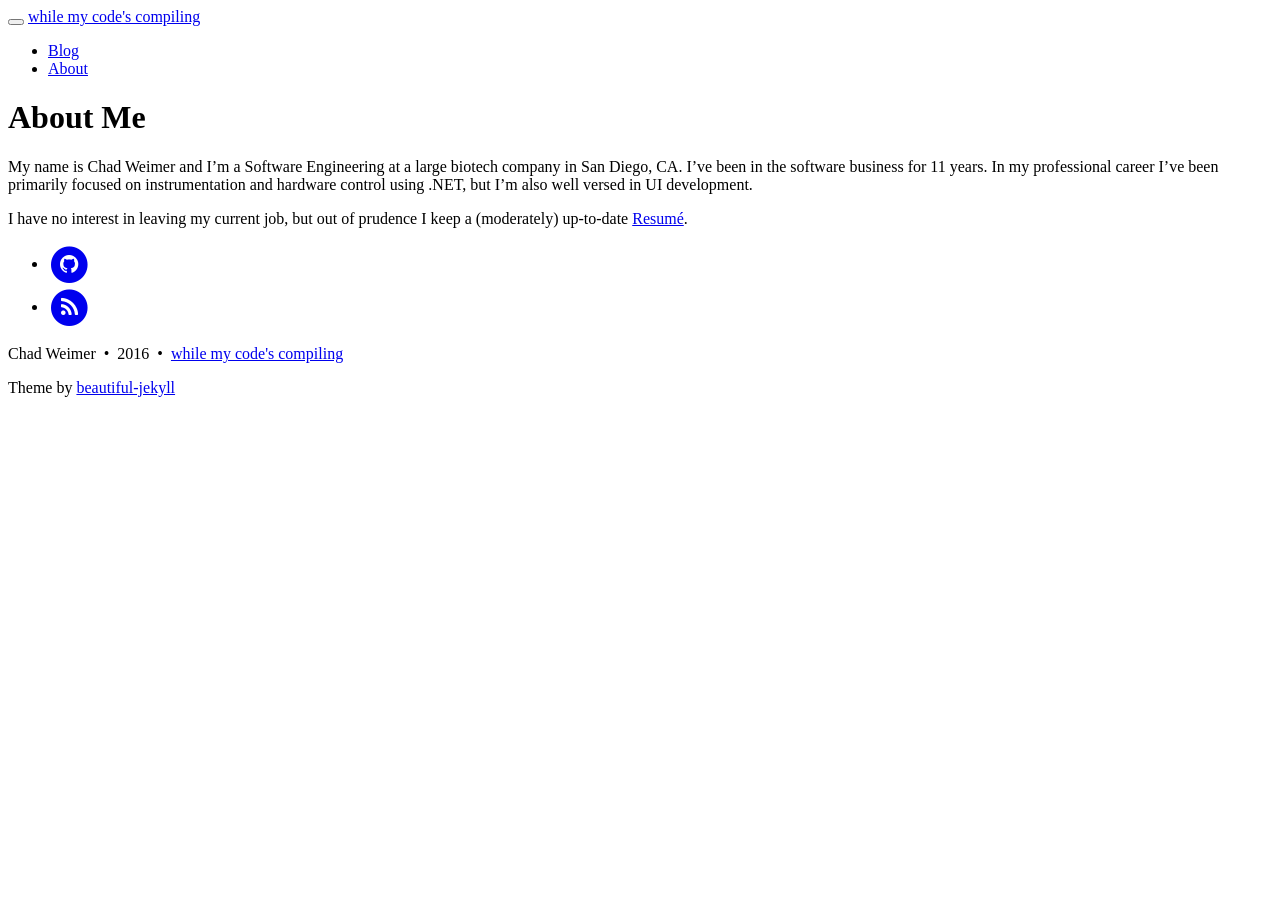
==== docs/page/about/index.html @ eaa2c8b6 "Switched to the Beautiful Hugo theme" ====
<!DOCTYPE html>
<html lang="en">

  <head>
  <meta charset="utf-8" />
  <meta http-equiv="X-UA-Compatible" content="IE=edge">
  <meta name="viewport" content="width=device-width, initial-scale=1.0, maximum-scale=1.0">

  <title>About Me</title>

  <meta name="author" content="Chad Weimer" />
  
  

  <meta name="generator" content="Hugo 0.17" />

  <link rel="alternate" href="https://cha.dweimer.com/index.xml" type="application/rss+xml" title="while my code&#39;s compiling">

  <link rel="stylesheet" href="//maxcdn.bootstrapcdn.com/font-awesome/4.5.0/css/font-awesome.min.css" />
  <link rel="stylesheet" href="https://cha.dweimer.com/css/bootstrap.min.css" />
  <link rel="stylesheet" href="https://cha.dweimer.com/css/main.css" />
  <link rel="stylesheet" href="//fonts.googleapis.com/css?family=Lora:400,700,400italic,700italic" />
  <link rel="stylesheet" href="//fonts.googleapis.com/css?family=Open+Sans:300italic,400italic,600italic,700italic,800italic,400,300,600,700,800" />
  <link rel="stylesheet" href="https://cha.dweimer.com/css/pygment_highlights.css" />
  
  
  <meta property="og:title" content="About Me" />
  <meta property="og:type" content="website" />
  <meta property="og:url" content="/page/about//" />
  <meta property="og:image" content="" />
  
</head>


  <body>

    <nav class="navbar navbar-default navbar-fixed-top navbar-custom">
  <div class="container-fluid">
    <div class="navbar-header">
      <button type="button" class="navbar-toggle" data-toggle="collapse" data-target="#main-navbar">
        <span class="sr-only">Toggle navigation</span>
        <span class="icon-bar"></span>
        <span class="icon-bar"></span>
        <span class="icon-bar"></span>
      </button>
      <a class="navbar-brand" href="https://cha.dweimer.com/">while my code&#39;s compiling</a>
    </div>

    <div class="collapse navbar-collapse" id="main-navbar">
      <ul class="nav navbar-nav navbar-right">
      
        
          <li>
          <a title="Blog" href="/">Blog</a>
  	      </li>
  	    
      
        
          <li>
          <a title="About" href="/page/about/">About</a>
  	      </li>
  	    
      
      </ul>
    </div>

	<div class="avatar-container">
	  <div class="avatar-img-border">
      
	  </div>
	</div>

  </div>
</nav>


    <div role="main" class="container main-content">

      
        





<header class="header-section ">

<div class="intro-header no-img">
  <div class="container">
    <div class="row">
      <div class="col-lg-8 col-lg-offset-2 col-md-10 col-md-offset-1">
        <div class="page-heading">
          <h1>About Me</h1>
      
      
      
        </div>
      </div>
    </div>
  </div>
</div>
</header>




<div class="container" role="main">
  <div class="row">
    <div class="col-lg-8 col-lg-offset-2 col-md-10 col-md-offset-1">
      <p>My name is Chad Weimer and I&rsquo;m a Software Engineering at a large biotech company in San Diego, CA. I&rsquo;ve been in the software business for 11 years. In my professional career I&rsquo;ve been primarily focused on instrumentation and hardware control using .NET, but I&rsquo;m also well versed in UI development.</p>

<p>I have no interest in leaving my current job, but out of prudence I keep a (moderately) up-to-date <a href="/page/about/resume">Resumé</a>.</p>

      
    </div>
  </div>
</div>

      

    </div>

    <footer>
  <div class="container beautiful-jekyll-footer">
    <div class="row">
      <div class="col-lg-8 col-lg-offset-2 col-md-10 col-md-offset-1">
        <ul class="list-inline text-center footer-links">
          
          
          <li>
            <a href="https://github.com/https://github.com/chadweimer" title="GitHub">
              <span class="fa-stack fa-lg">
                <i class="fa fa-circle fa-stack-2x"></i>
                <i class="fa fa-github fa-stack-1x fa-inverse"></i>
              </span>
            </a>
          </li>
          
		      
		      
		      
	    	  
          
          

    		  <li>
      			<a href="https://cha.dweimer.com/index.xml" title="RSS">
      			  <span class="fa-stack fa-lg">
        				<i class="fa fa-circle fa-stack-2x"></i>
        				<i class="fa fa-rss fa-stack-1x fa-inverse"></i>
      			  </span>
      			</a>
    		  </li>		

        </ul>
        <p class="copyright text-muted">
    		  Chad Weimer
    		  &nbsp;&bull;&nbsp;
    		  2016
    		  
    		  
    		  &nbsp;&bull;&nbsp;
    		  <a href="https://cha.dweimer.com/">while my code&#39;s compiling</a>
    		  
  	    </p>
  	        
    		<p class="theme-by text-muted">
    		  Theme by
    		  <a href="http://deanattali.com/beautiful-jekyll/">beautiful-jekyll</a>
    		</p>
      </div>
    </div>
  </div>
</footer>

<script src="https://cha.dweimer.com/js/jquery-1.11.2.min.js"></script>
<script src="https://cha.dweimer.com/js/bootstrap.min.js"></script>
<script src="https://cha.dweimer.com/js/main.js"></script>


<script>
(function(i,s,o,g,r,a,m){i['GoogleAnalyticsObject']=r;i[r]=i[r]||function(){
(i[r].q=i[r].q||[]).push(arguments)},i[r].l=1*new Date();a=s.createElement(o),
m=s.getElementsByTagName(o)[0];a.async=1;a.src=g;m.parentNode.insertBefore(a,m)
})(window,document,'script','//www.google-analytics.com/analytics.js','ga');

ga('create', 'UA-19191579-6', 'auto');
ga('send', 'pageview');
</script>


  </body>
</html>
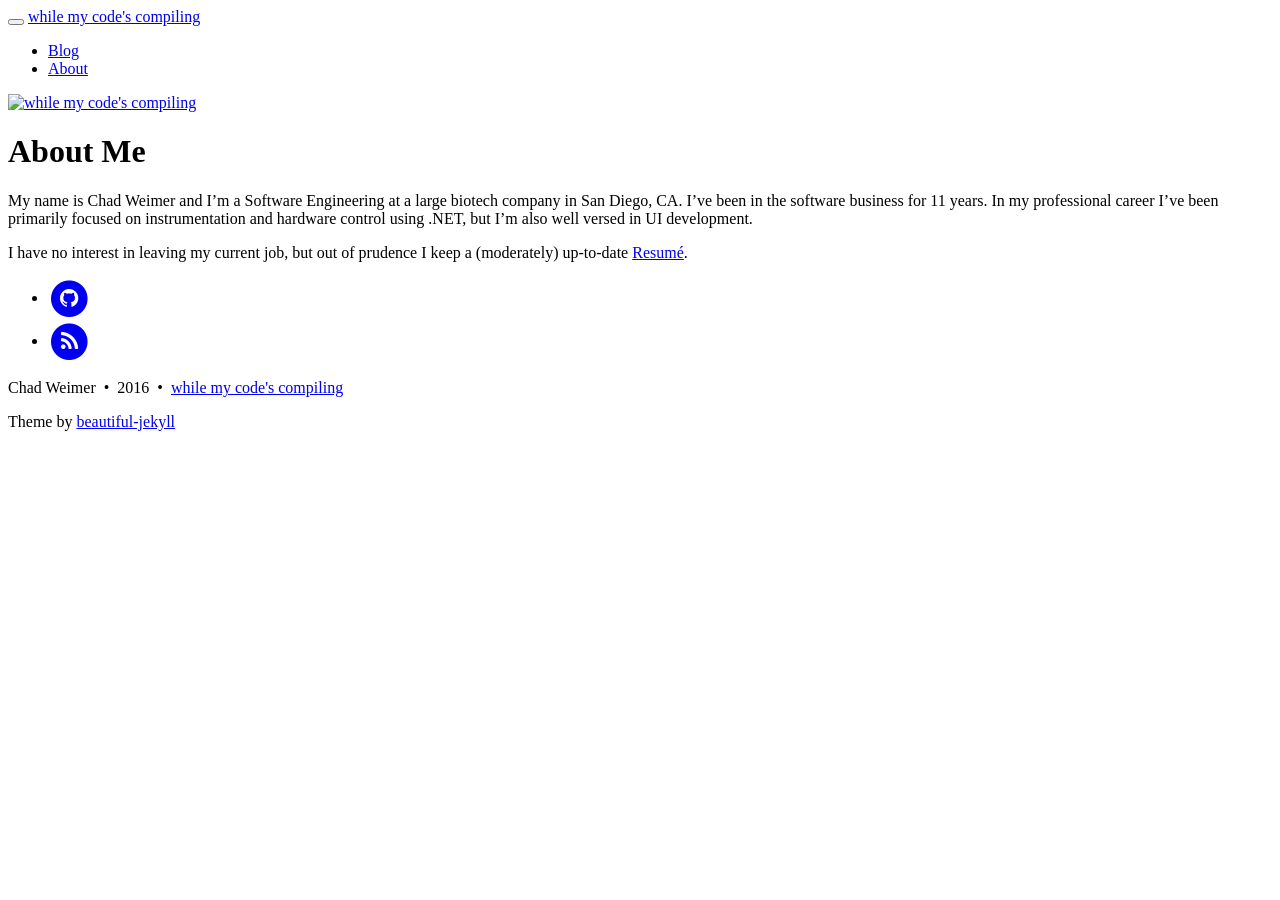
==== commit 530b0da6: "Added a site logo" ====
--- a/docs/page/about/index.html
+++ b/docs/page/about/index.html
@@ -1,182 +1,186 @@
-<!DOCTYPE html>
-<html lang="en">
-
-  <head>
-  <meta charset="utf-8" />
-  <meta http-equiv="X-UA-Compatible" content="IE=edge">
-  <meta name="viewport" content="width=device-width, initial-scale=1.0, maximum-scale=1.0">
-
-  <title>About Me</title>
-
-  <meta name="author" content="Chad Weimer" />
-  
-  
-
-  <meta name="generator" content="Hugo 0.17" />
-
-  <link rel="alternate" href="https://cha.dweimer.com/index.xml" type="application/rss+xml" title="while my code&#39;s compiling">
-
-  <link rel="stylesheet" href="//maxcdn.bootstrapcdn.com/font-awesome/4.5.0/css/font-awesome.min.css" />
-  <link rel="stylesheet" href="https://cha.dweimer.com/css/bootstrap.min.css" />
-  <link rel="stylesheet" href="https://cha.dweimer.com/css/main.css" />
-  <link rel="stylesheet" href="//fonts.googleapis.com/css?family=Lora:400,700,400italic,700italic" />
-  <link rel="stylesheet" href="//fonts.googleapis.com/css?family=Open+Sans:300italic,400italic,600italic,700italic,800italic,400,300,600,700,800" />
-  <link rel="stylesheet" href="https://cha.dweimer.com/css/pygment_highlights.css" />
-  
-  
-  <meta property="og:title" content="About Me" />
-  <meta property="og:type" content="website" />
-  <meta property="og:url" content="/page/about//" />
-  <meta property="og:image" content="" />
-  
-</head>
-
-
-  <body>
-
-    <nav class="navbar navbar-default navbar-fixed-top navbar-custom">
-  <div class="container-fluid">
-    <div class="navbar-header">
-      <button type="button" class="navbar-toggle" data-toggle="collapse" data-target="#main-navbar">
-        <span class="sr-only">Toggle navigation</span>
-        <span class="icon-bar"></span>
-        <span class="icon-bar"></span>
-        <span class="icon-bar"></span>
-      </button>
-      <a class="navbar-brand" href="https://cha.dweimer.com/">while my code&#39;s compiling</a>
-    </div>
-
-    <div class="collapse navbar-collapse" id="main-navbar">
-      <ul class="nav navbar-nav navbar-right">
-      
-        
-          <li>
-          <a title="Blog" href="/">Blog</a>
-  	      </li>
-  	    
-      
-        
-          <li>
-          <a title="About" href="/page/about/">About</a>
-  	      </li>
-  	    
-      
-      </ul>
-    </div>
-
-	<div class="avatar-container">
-	  <div class="avatar-img-border">
-      
-	  </div>
-	</div>
-
-  </div>
-</nav>
-
-
-    <div role="main" class="container main-content">
-
-      
-        
-
-
-
-
-
-<header class="header-section ">
-
-<div class="intro-header no-img">
-  <div class="container">
-    <div class="row">
-      <div class="col-lg-8 col-lg-offset-2 col-md-10 col-md-offset-1">
-        <div class="page-heading">
-          <h1>About Me</h1>
-      
-      
-      
-        </div>
-      </div>
-    </div>
-  </div>
-</div>
-</header>
-
-
-
-
-<div class="container" role="main">
-  <div class="row">
-    <div class="col-lg-8 col-lg-offset-2 col-md-10 col-md-offset-1">
+<!DOCTYPE html>
+<html lang="en">
+
+  <head>
+  <meta charset="utf-8" />
+  <meta http-equiv="X-UA-Compatible" content="IE=edge">
+  <meta name="viewport" content="width=device-width, initial-scale=1.0, maximum-scale=1.0">
+
+  <title>About Me</title>
+
+  <meta name="author" content="Chad Weimer" />
+  
+  
+
+  <meta name="generator" content="Hugo 0.17" />
+
+  <link rel="alternate" href="https://cha.dweimer.com/index.xml" type="application/rss+xml" title="while my code&#39;s compiling">
+
+  <link rel="stylesheet" href="//maxcdn.bootstrapcdn.com/font-awesome/4.5.0/css/font-awesome.min.css" />
+  <link rel="stylesheet" href="https://cha.dweimer.com/css/bootstrap.min.css" />
+  <link rel="stylesheet" href="https://cha.dweimer.com/css/main.css" />
+  <link rel="stylesheet" href="//fonts.googleapis.com/css?family=Lora:400,700,400italic,700italic" />
+  <link rel="stylesheet" href="//fonts.googleapis.com/css?family=Open+Sans:300italic,400italic,600italic,700italic,800italic,400,300,600,700,800" />
+  <link rel="stylesheet" href="https://cha.dweimer.com/css/pygment_highlights.css" />
+  
+  
+  <meta property="og:title" content="About Me" />
+  <meta property="og:type" content="website" />
+  <meta property="og:url" content="/page/about//" />
+  <meta property="og:image" content="img/avatar.png" />
+  
+</head>
+
+
+  <body>
+
+    <nav class="navbar navbar-default navbar-fixed-top navbar-custom">
+  <div class="container-fluid">
+    <div class="navbar-header">
+      <button type="button" class="navbar-toggle" data-toggle="collapse" data-target="#main-navbar">
+        <span class="sr-only">Toggle navigation</span>
+        <span class="icon-bar"></span>
+        <span class="icon-bar"></span>
+        <span class="icon-bar"></span>
+      </button>
+      <a class="navbar-brand" href="https://cha.dweimer.com/">while my code&#39;s compiling</a>
+    </div>
+
+    <div class="collapse navbar-collapse" id="main-navbar">
+      <ul class="nav navbar-nav navbar-right">
+      
+        
+          <li>
+          <a title="Blog" href="/">Blog</a>
+  	      </li>
+  	    
+      
+        
+          <li>
+          <a title="About" href="/page/about/">About</a>
+  	      </li>
+  	    
+      
+      </ul>
+    </div>
+
+	<div class="avatar-container">
+	  <div class="avatar-img-border">
+      
+          <a title="while my code&#39;s compiling" href="https://cha.dweimer.com/">
+              <img class="avatar-img" src="https://cha.dweimer.com/img/avatar.png" alt="while my code&#39;s compiling" />
+          </a>
+      
+	  </div>
+	</div>
+
+  </div>
+</nav>
+
+
+    <div role="main" class="container main-content">
+
+      
+        
+
+
+
+
+
+<header class="header-section ">
+
+<div class="intro-header no-img">
+  <div class="container">
+    <div class="row">
+      <div class="col-lg-8 col-lg-offset-2 col-md-10 col-md-offset-1">
+        <div class="page-heading">
+          <h1>About Me</h1>
+      
+      
+      
+        </div>
+      </div>
+    </div>
+  </div>
+</div>
+</header>
+
+
+
+
+<div class="container" role="main">
+  <div class="row">
+    <div class="col-lg-8 col-lg-offset-2 col-md-10 col-md-offset-1">
       <p>My name is Chad Weimer and I&rsquo;m a Software Engineering at a large biotech company in San Diego, CA. I&rsquo;ve been in the software business for 11 years. In my professional career I&rsquo;ve been primarily focused on instrumentation and hardware control using .NET, but I&rsquo;m also well versed in UI development.</p>
 
 <p>I have no interest in leaving my current job, but out of prudence I keep a (moderately) up-to-date <a href="/page/about/resume">Resumé</a>.</p>
-
-      
-    </div>
-  </div>
-</div>
-
-      
-
-    </div>
-
-    <footer>
-  <div class="container beautiful-jekyll-footer">
-    <div class="row">
-      <div class="col-lg-8 col-lg-offset-2 col-md-10 col-md-offset-1">
-        <ul class="list-inline text-center footer-links">
-          
-          
-          <li>
-            <a href="https://github.com/https://github.com/chadweimer" title="GitHub">
-              <span class="fa-stack fa-lg">
-                <i class="fa fa-circle fa-stack-2x"></i>
-                <i class="fa fa-github fa-stack-1x fa-inverse"></i>
-              </span>
-            </a>
-          </li>
-          
-		      
-		      
-		      
-	    	  
-          
-          
-
-    		  <li>
-      			<a href="https://cha.dweimer.com/index.xml" title="RSS">
-      			  <span class="fa-stack fa-lg">
-        				<i class="fa fa-circle fa-stack-2x"></i>
-        				<i class="fa fa-rss fa-stack-1x fa-inverse"></i>
-      			  </span>
-      			</a>
-    		  </li>		
-
-        </ul>
-        <p class="copyright text-muted">
-    		  Chad Weimer
-    		  &nbsp;&bull;&nbsp;
-    		  2016
-    		  
-    		  
-    		  &nbsp;&bull;&nbsp;
-    		  <a href="https://cha.dweimer.com/">while my code&#39;s compiling</a>
-    		  
-  	    </p>
-  	        
-    		<p class="theme-by text-muted">
-    		  Theme by
-    		  <a href="http://deanattali.com/beautiful-jekyll/">beautiful-jekyll</a>
-    		</p>
-      </div>
-    </div>
-  </div>
-</footer>
-
-<script src="https://cha.dweimer.com/js/jquery-1.11.2.min.js"></script>
-<script src="https://cha.dweimer.com/js/bootstrap.min.js"></script>
-<script src="https://cha.dweimer.com/js/main.js"></script>
-
+
+      
+    </div>
+  </div>
+</div>
+
+      
+
+    </div>
+
+    <footer>
+  <div class="container beautiful-jekyll-footer">
+    <div class="row">
+      <div class="col-lg-8 col-lg-offset-2 col-md-10 col-md-offset-1">
+        <ul class="list-inline text-center footer-links">
+          
+          
+          <li>
+            <a href="https://github.com/https://github.com/chadweimer" title="GitHub">
+              <span class="fa-stack fa-lg">
+                <i class="fa fa-circle fa-stack-2x"></i>
+                <i class="fa fa-github fa-stack-1x fa-inverse"></i>
+              </span>
+            </a>
+          </li>
+          
+		      
+		      
+		      
+	    	  
+          
+          
+
+    		  <li>
+      			<a href="https://cha.dweimer.com/index.xml" title="RSS">
+      			  <span class="fa-stack fa-lg">
+        				<i class="fa fa-circle fa-stack-2x"></i>
+        				<i class="fa fa-rss fa-stack-1x fa-inverse"></i>
+      			  </span>
+      			</a>
+    		  </li>		
+
+        </ul>
+        <p class="copyright text-muted">
+    		  Chad Weimer
+    		  &nbsp;&bull;&nbsp;
+    		  2016
+    		  
+    		  
+    		  &nbsp;&bull;&nbsp;
+    		  <a href="https://cha.dweimer.com/">while my code&#39;s compiling</a>
+    		  
+  	    </p>
+  	        
+    		<p class="theme-by text-muted">
+    		  Theme by
+    		  <a href="http://deanattali.com/beautiful-jekyll/">beautiful-jekyll</a>
+    		</p>
+      </div>
+    </div>
+  </div>
+</footer>
+
+<script src="https://cha.dweimer.com/js/jquery-1.11.2.min.js"></script>
+<script src="https://cha.dweimer.com/js/bootstrap.min.js"></script>
+<script src="https://cha.dweimer.com/js/main.js"></script>
+
 
 <script>
 (function(i,s,o,g,r,a,m){i['GoogleAnalyticsObject']=r;i[r]=i[r]||function(){
@@ -187,7 +191,7 @@
 ga('create', 'UA-19191579-6', 'auto');
 ga('send', 'pageview');
 </script>
-
-
-  </body>
-</html>
+
+
+  </body>
+</html>
